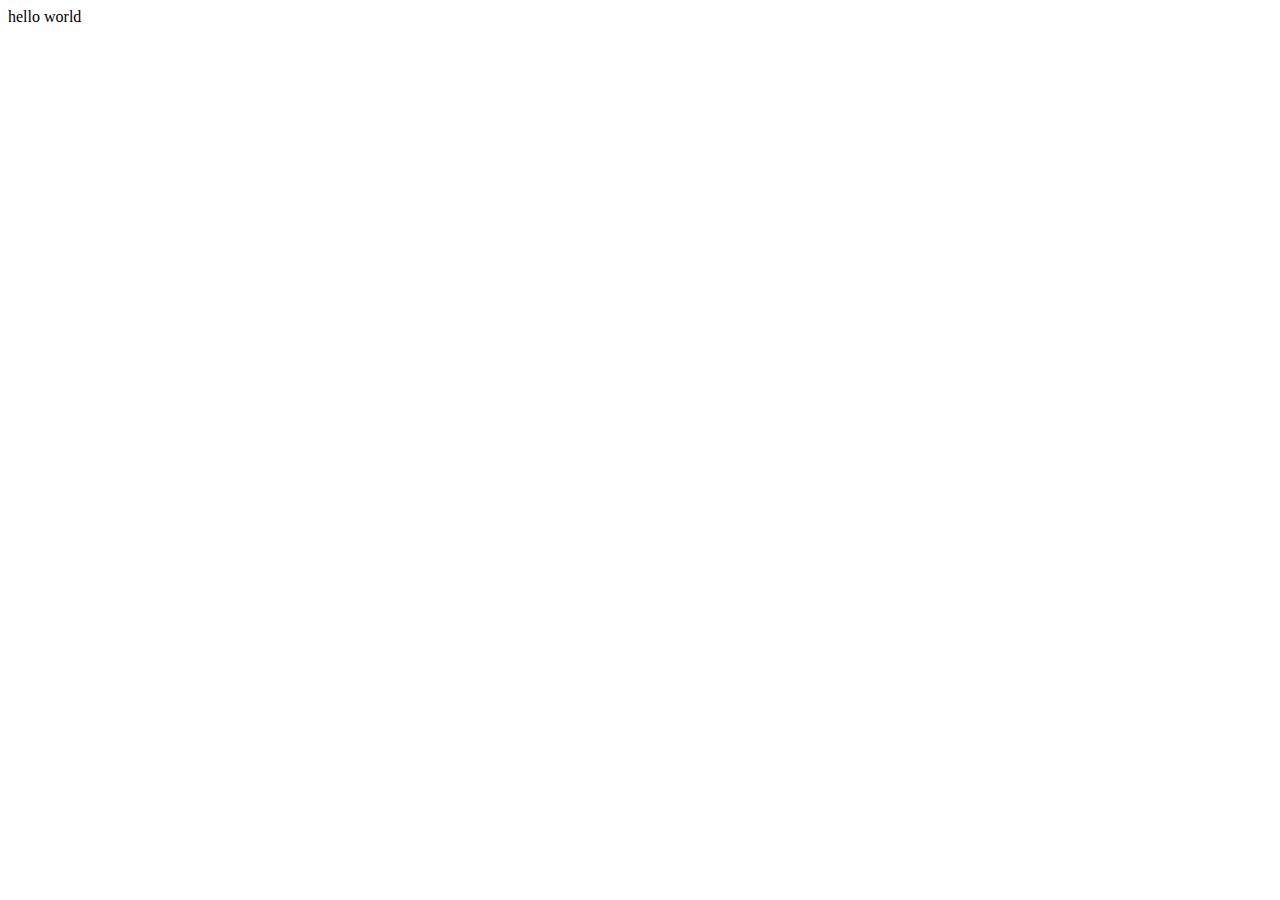
==== index.html @ 2f73104f "first commit" ====
<!DOCTYPE html>
<html lang="en">
  <head>
    <meta charset="UTF-8" />
    <meta http-equiv="X-UA-Compatible" content="IE=edge" />
    <meta name="viewport" content="width=device-width, initial-scale=1.0" />
    <title>Document</title>
  </head>
  <body>
    hello world
  </body>
</html>
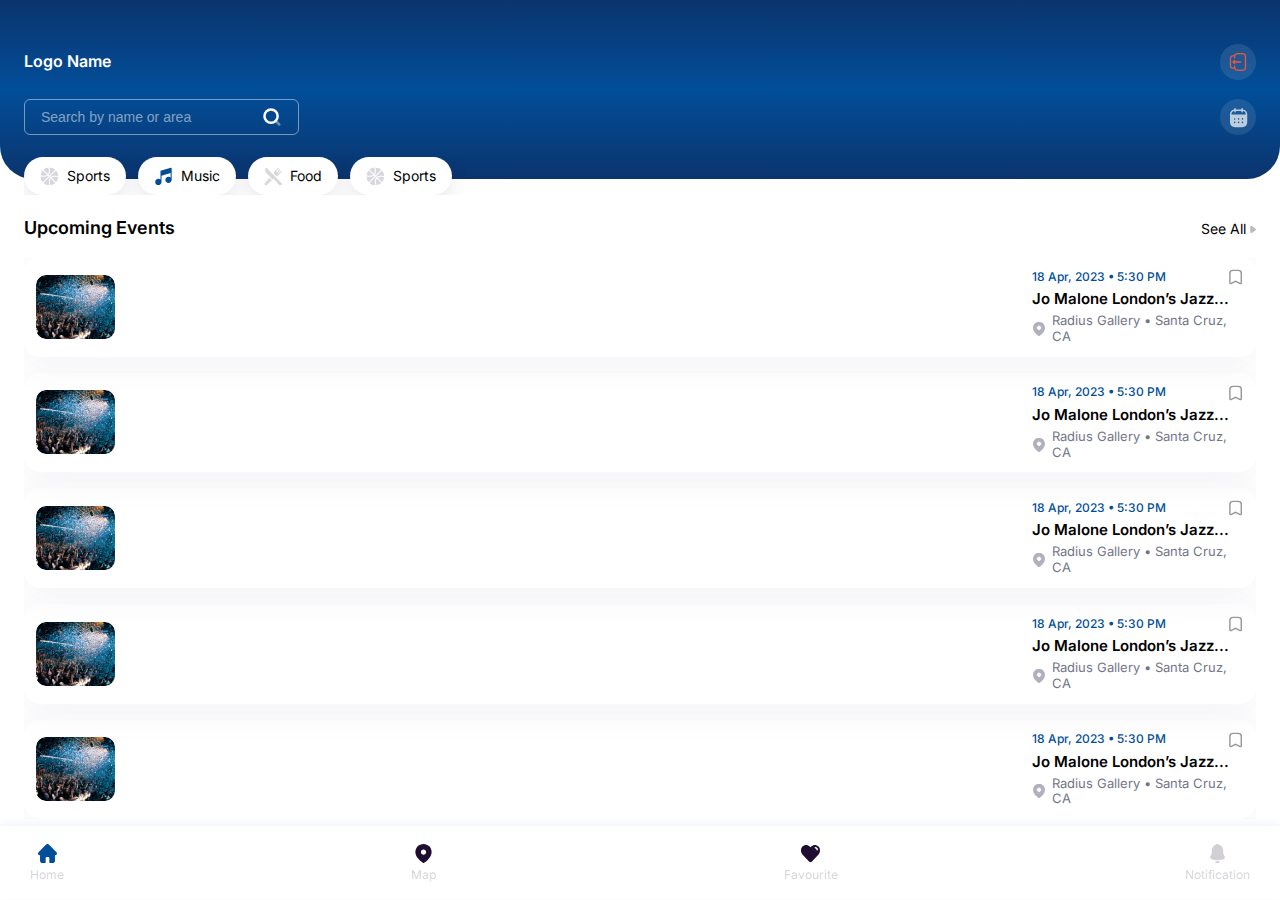
==== commit 76b122d4: "notification screen is completed" ====
--- a/index.html
+++ b/index.html
@@ -4,9 +4,168 @@
     <meta charset="UTF-8" />
     <meta http-equiv="X-UA-Compatible" content="IE=edge" />
     <meta name="viewport" content="width=device-width, initial-scale=1.0" />
+    <link rel="preconnect" href="https://fonts.googleapis.com" />
+    <link rel="preconnect" href="https://fonts.gstatic.com" crossorigin />
+    <link
+      href="https://fonts.googleapis.com/css2?family=Inter:wght@100;200;300;400;500;600;700;800;900&display=swap"
+      rel="stylesheet"
+    />
+    <link rel="stylesheet" href="/stylesheets/import.css" />
     <title>Document</title>
   </head>
   <body>
-    hello world
+    <main>
+      <section class="hero-section">
+        <div class="header">
+          <div class="nav-bar">
+            <h4>Logo Name</h4>
+            <div class="logout-wrapper">
+              <img src="/assets/Logout-icon.svg" alt="logout-icon" />
+            </div>
+          </div>
+          <div class="search-container">
+            <div class="input-wrapper">
+              <input
+                type="search"
+                name="search"
+                id="search"
+                placeholder="Search by name or area"
+              />
+              <img src="/assets/search.svg" alt="search-icon" />
+            </div>
+            <div class="calender-wrapper">
+              <img src="/assets/Calendar.svg" alt="Calendar" />
+            </div>
+          </div>
+        </div>
+        <ul class="tabs-listing">
+          <li>
+            <img src="/assets/sports.svg" alt="sports" />
+            Sports
+          </li>
+          <li>
+            <img src="/assets/music.svg" alt="music" />
+            Music
+          </li>
+          <li>
+            <img src="/assets/food.svg" alt="food" />
+            Food
+          </li>
+          <li>
+            <img src="/assets/sports.svg" alt="sports" />
+            Sports
+          </li>
+        </ul>
+      </section>
+      <section class="event-detail-container">
+        <div class="events">
+          <div class="event-type">
+            <h2>Upcoming Events</h2>
+            <p>
+              See All
+              <img src="/assets/see-all-toggle-icon.svg" alt="see-all-icon" />
+            </p>
+          </div>
+          <div class="events-listing">
+            <div class="event">
+              <img src="/assets/event.png" alt="event" />
+              <div class="event-detail">
+                <div class="schedule">
+                  <p>18 Apr, 2023 • 5:30 PM</p>
+                  <img src="/assets/Favorite-Icon.svg" alt="Favorite-Icon" />
+                </div>
+                <h3>Jo Malone London’s Jazz...</h3>
+                <div class="location">
+                  <img src="/assets/location.svg" alt="location" />
+                  <span>Radius Gallery • Santa Cruz, CA </span>
+                </div>
+              </div>
+            </div>
+            <div class="event">
+              <img src="/assets/event.png" alt="event" />
+              <div class="event-detail">
+                <div class="schedule">
+                  <p>18 Apr, 2023 • 5:30 PM</p>
+                  <img src="/assets/Favorite-Icon.svg" alt="Favorite-Icon" />
+                </div>
+                <h3>Jo Malone London’s Jazz...</h3>
+                <div class="location">
+                  <img src="/assets/location.svg" alt="location" />
+                  <span>Radius Gallery • Santa Cruz, CA </span>
+                </div>
+              </div>
+            </div>
+            <div class="event">
+              <img src="/assets/event.png" alt="event" />
+              <div class="event-detail">
+                <div class="schedule">
+                  <p>18 Apr, 2023 • 5:30 PM</p>
+                  <img src="/assets/Favorite-Icon.svg" alt="Favorite-Icon" />
+                </div>
+                <h3>Jo Malone London’s Jazz...</h3>
+                <div class="location">
+                  <img src="/assets/location.svg" alt="location" />
+                  <span>Radius Gallery • Santa Cruz, CA </span>
+                </div>
+              </div>
+            </div>
+            <div class="event">
+              <img src="/assets/event.png" alt="event" />
+              <div class="event-detail">
+                <div class="schedule">
+                  <p>18 Apr, 2023 • 5:30 PM</p>
+                  <img src="/assets/Favorite-Icon.svg" alt="Favorite-Icon" />
+                </div>
+                <h3>Jo Malone London’s Jazz...</h3>
+                <div class="location">
+                  <img src="/assets/location.svg" alt="location" />
+                  <span>Radius Gallery • Santa Cruz, CA </span>
+                </div>
+              </div>
+            </div>
+            <div class="event">
+              <img src="/assets/event.png" alt="event" />
+              <div class="event-detail">
+                <div class="schedule">
+                  <p>18 Apr, 2023 • 5:30 PM</p>
+                  <img src="/assets/Favorite-Icon.svg" alt="Favorite-Icon" />
+                </div>
+                <h3>Jo Malone London’s Jazz...</h3>
+                <div class="location">
+                  <img src="/assets/location.svg" alt="location" />
+                  <span>Radius Gallery • Santa Cruz, CA </span>
+                </div>
+              </div>
+            </div>
+          </div>
+        </div>
+      </section>
+      <ul class="navigation-listing">
+        <li class="active">
+          <a href="/home.html">
+            <img src="/assets/home.svg" alt="home" />
+            Home
+          </a>
+        </li>
+        <li>
+          <a href="">
+            <img src="/assets/Map.svg" alt="map" />
+            Map
+          </a>
+        </li>
+        <li>
+          <a href="/favourite.html">
+            <img src="/assets/love.svg" alt="love" />
+            Favourite
+          </a>
+        </li>
+        <li>
+          <a href="/notification.html">
+            <img src="/assets/notification.svg" alt="notification" />
+            Notification
+          </a>
+        </li>
+      </ul>
+    </main>
   </body>
 </html>
--- a/stylesheets/import.css
+++ b/stylesheets/import.css
@@ -0,0 +1,689 @@
+.event-slider-wrapper {
+  padding: 0 0 1.5rem 1.5rem;
+}
+.event-slider-wrapper .event-type {
+  padding-right: 1.5rem;
+}
+.event-slider-wrapper .event-slider {
+  display: flex;
+  gap: 1.4375rem;
+  width: calc(100vw - 24px);
+  overflow-x: hidden;
+}
+.event-slider-wrapper .event-slider .event-slide {
+  width: 14.8125rem;
+  padding: 0.625rem;
+  box-shadow: 0 8px 30px 0 rgba(80, 85, 136, 0.0588235294);
+  border-radius: 1.125rem;
+}
+.event-slider-wrapper .event-slider .event-slide > img {
+  width: 13.5625rem;
+  height: 131px;
+  border-radius: 0.625rem;
+}
+.event-slider-wrapper .event-slider .event-slide .schedule {
+  display: flex;
+  justify-content: space-between;
+  align-items: center;
+  margin: 0.3125rem 0;
+}
+.event-slider-wrapper .event-slider .event-slide .schedule p {
+  font-size: 0.75rem;
+  font-weight: 500;
+  line-height: 0.9075rem;
+  color: #024e99;
+}
+.event-slider-wrapper .event-slider .event-slide .schedule img {
+  width: 1rem;
+  height: 1rem;
+}
+.event-slider-wrapper .event-slider .event-slide h3 {
+  font-size: 1.125rem;
+  font-weight: 600;
+  line-height: 1.3613rem;
+  color: #000000;
+  margin-bottom: 0.5rem;
+  width: 12.9375rem;
+  white-space: nowrap;
+  overflow: hidden;
+  text-overflow: ellipsis;
+}
+.event-slider-wrapper .event-slider .event-slide .location {
+  display: flex;
+  gap: 0.3125rem;
+  align-items: center;
+}
+.event-slider-wrapper .event-slider .event-slide .location img {
+  width: 1rem;
+  height: 1rem;
+}
+.event-slider-wrapper .event-slider .event-slide .location span {
+  font-size: 0.8125rem;
+  font-weight: 400;
+  line-height: 0.9831rem;
+  color: #747688;
+}
+
+* {
+  margin: 0;
+  padding: 0;
+  box-sizing: border-box;
+}
+
+body {
+  font-family: "Inter";
+}
+
+main {
+  height: 100vh;
+  overflow-y: hidden;
+}
+
+.hero-section {
+  background-image: linear-gradient(to bottom, rgb(11, 52, 109), rgb(2, 78, 153), rgb(11, 52, 109));
+  padding: 2.75rem 1.5rem;
+  border-radius: 0 0 2.0625rem 2.0625rem;
+  position: relative;
+  margin-bottom: 2rem;
+}
+.hero-section .header {
+  display: flex;
+  flex-direction: column;
+  gap: 1.1875rem;
+}
+.hero-section .header .nav-bar {
+  display: flex;
+  justify-content: space-between;
+  align-items: center;
+}
+.hero-section .header .nav-bar h4 {
+  font-size: 1rem;
+  font-weight: 600;
+  line-height: 1.21rem;
+  color: #ffffff;
+}
+.hero-section .header .nav-bar .logout-wrapper {
+  display: flex;
+  justify-content: center;
+  align-items: center;
+  width: 2.25rem;
+  height: 2.25rem;
+  border-radius: 50%;
+  background-color: rgba(255, 255, 255, 0.1019607843);
+}
+.hero-section .header .nav-bar .logout-wrapper img {
+  width: 1.25rem;
+  height: 1.25rem;
+}
+.hero-section .header .search-container {
+  display: flex;
+  align-items: center;
+  justify-content: space-between;
+}
+.hero-section .header .search-container .input-wrapper {
+  display: flex;
+  align-items: center;
+  gap: 0.5rem;
+  padding: 0.5rem 1rem;
+  border: 1px solid rgba(255, 255, 255, 0.4588235294);
+  border-radius: 0.375rem;
+  width: 17.1875rem;
+  height: 2.25rem;
+}
+.hero-section .header .search-container .input-wrapper input {
+  font-size: 0.875rem;
+  font-weight: 500;
+  line-height: 1.0588rem;
+  background-color: transparent;
+  border: none;
+  color: #ffffff;
+  width: inherit;
+  height: 1.0625rem;
+  outline: none;
+}
+.hero-section .header .search-container .input-wrapper input::-moz-placeholder {
+  color: rgba(255, 255, 255, 0.5);
+}
+.hero-section .header .search-container .input-wrapper input::placeholder {
+  color: rgba(255, 255, 255, 0.5);
+}
+.hero-section .header .search-container .input-wrapper input::-webkit-search-cancel-button {
+  -webkit-appearance: none;
+}
+.hero-section .header .search-container .calender-wrapper {
+  display: flex;
+  justify-content: center;
+  align-items: center;
+  width: 2.25rem;
+  height: 2.25rem;
+  border-radius: 50%;
+  background-color: rgba(255, 255, 255, 0.1019607843);
+}
+.hero-section .header .search-container .calender-wrapper img {
+  width: 1.4375rem;
+  height: 1.4375rem;
+}
+.hero-section .tabs-listing {
+  display: flex;
+  gap: 0.75rem;
+  width: calc(100vw - 1.5rem);
+  overflow-x: hidden;
+  position: absolute;
+  bottom: -16px;
+}
+.hero-section .tabs-listing li {
+  font-size: 0.875rem;
+  font-weight: 400;
+  line-height: 1.0588rem;
+  list-style: none;
+  border-radius: 1.25rem;
+  background-color: #ffffff;
+  height: 2.375rem;
+  box-shadow: 0 6px 20px 0 rgba(46, 46, 79, 0.1215686275);
+  display: flex;
+  justify-content: center;
+  align-items: center;
+  gap: 0.5rem;
+  padding: 0.625rem 1rem;
+}
+
+.event-detail-container {
+  height: calc(100vh - 17.8125rem);
+  overflow-y: scroll;
+}
+
+.events {
+  padding: 0 1.5rem;
+}
+
+.event-type {
+  display: flex;
+  justify-content: space-between;
+  align-items: center;
+  margin-bottom: 0.75rem;
+}
+.event-type h2 {
+  font-size: 1.125rem;
+  font-weight: 600;
+  line-height: 2.125rem;
+}
+.event-type p {
+  font-size: 0.875rem;
+  font-weight: 400;
+  line-height: 1.4375rem;
+}
+.event-type p img {
+  width: 0.375rem;
+  height: 0.5625rem;
+}
+
+.events-listing {
+  display: flex;
+  flex-direction: column;
+  gap: 1rem;
+  overflow-y: scroll;
+}
+.events-listing .event {
+  display: flex;
+  justify-content: space-between;
+  align-items: center;
+  padding: 0.75rem;
+  box-shadow: 0 10px 35px 0 rgba(87, 92, 138, 0.0588235294);
+  border-radius: 1rem;
+}
+.events-listing .event > img {
+  width: 79px;
+  height: 64px;
+  border-radius: 0.625rem;
+}
+.events-listing .event .event-detail {
+  width: 13.25rem;
+}
+.events-listing .event .event-detail .schedule {
+  display: flex;
+  justify-content: space-between;
+  align-items: center;
+  margin-bottom: 0.3125rem;
+}
+.events-listing .event .event-detail .schedule p {
+  font-size: 12px;
+  font-weight: 500;
+  line-height: 0.9075rem;
+  color: #024e99;
+}
+.events-listing .event .event-detail .schedule img {
+  width: 1rem;
+  height: 1rem;
+}
+.events-listing .event .event-detail h3 {
+  font-size: 15px;
+  font-weight: 600;
+  line-height: 1.1344rem;
+  color: #000000;
+  margin-bottom: 0.3125rem;
+  width: 13.25rem;
+  white-space: nowrap;
+  overflow: hidden;
+  text-overflow: ellipsis;
+}
+.events-listing .event .event-detail .location {
+  display: flex;
+  gap: 0.375rem;
+  align-items: center;
+}
+.events-listing .event .event-detail .location img {
+  width: 0.875rem;
+  height: 0.875rem;
+}
+.events-listing .event .event-detail .location span {
+  font-size: 0.8125rem;
+  font-weight: 400;
+  line-height: 0.9831rem;
+  color: #747688;
+}
+
+.navigation-listing {
+  display: flex;
+  justify-content: space-between;
+  padding: 1rem 1.875rem;
+  box-shadow: 0 -3px 8px 0 rgba(157, 178, 214, 0.1294117647);
+}
+.navigation-listing li {
+  list-style: none;
+}
+.navigation-listing li a {
+  display: flex;
+  flex-direction: column;
+  align-items: center;
+  font-size: 0.75rem;
+  font-weight: 400;
+  line-height: 0.9075rem;
+  color: rgba(32, 14, 50, 0.2);
+  text-decoration: none;
+}
+.navigation-listing li a img {
+  width: 1.4375rem;
+  height: 1.4375rem;
+  margin-bottom: 3px;
+}
+.navigation-listing .active {
+  color: #024e99;
+}
+
+.section-detail {
+  padding: 3.0625rem 1.5rem 0;
+}
+.section-detail h1 {
+  font-size: 1.5rem;
+  font-weight: 600;
+  line-height: 1.8156rem;
+  color: #000000;
+}
+.section-detail .tab-buttons {
+  display: flex;
+  background-color: rgba(0, 0, 0, 0.0274509804);
+  border-radius: 6.25rem;
+  width: -moz-fit-content;
+  width: fit-content;
+  padding: 0.3125rem;
+  margin: 22px auto 12px;
+}
+.section-detail .tab-buttons li {
+  list-style: none;
+}
+.section-detail .tab-buttons li a {
+  text-decoration: none;
+  width: 9.0625rem;
+  height: 2.1875rem;
+  display: flex;
+  justify-content: center;
+  align-items: center;
+  font-size: 0.9375rem;
+  font-weight: 500;
+  line-height: 1.5625rem;
+  color: #9b9b9b;
+  border-radius: 6.25rem;
+}
+.section-detail .tab-buttons li .active-tab {
+  color: #024e99;
+  background-color: white;
+  box-shadow: 0 5px 20px 0 rgba(0, 0, 0, 0.1019607843);
+}
+.section-detail .events-listing {
+  height: calc(100vh - 230px);
+}
+
+.splash-container {
+  width: 100vw;
+  height: 100vh;
+  display: flex;
+  justify-content: center;
+  align-items: center;
+  background-image: linear-gradient(to bottom, rgb(11, 52, 109), rgb(2, 78, 153), rgb(11, 52, 109));
+}
+
+.detail-wrapper {
+  position: relative;
+  margin-bottom: 1.5rem;
+}
+.detail-wrapper .detail-heading {
+  position: absolute;
+  top: 0;
+  left: 0;
+  z-index: 10;
+  display: flex;
+  align-items: center;
+  gap: 0.8125rem;
+  padding: 3rem 0 1.25rem 1.5rem;
+  width: 100%;
+  background-image: linear-gradient(to bottom, rgb(0, 0, 0), rgba(0, 0, 0, 0.7), rgba(0, 0, 0, 0.2));
+}
+.detail-wrapper .detail-heading img {
+  width: 1.375rem;
+  height: 1.375rem;
+}
+.detail-wrapper .detail-heading h1 {
+  font-size: 1.5rem;
+  font-weight: 700;
+  line-height: 1.8rem;
+  color: #ffffff;
+}
+.detail-wrapper > img {
+  width: 100vw;
+  height: 15.25rem;
+  border-radius: 0 0 1.5rem 1.5rem;
+}
+
+.category-detail {
+  display: flex;
+  justify-content: space-between;
+  padding: 0 1.5rem;
+  margin-bottom: 1.625rem;
+}
+.category-detail .category h2 {
+  font-size: 1.25rem;
+  font-weight: 700;
+  line-height: 1.5125rem;
+  color: #000000;
+}
+.category-detail .category p {
+  font-size: 0.75rem;
+  font-weight: 400;
+  line-height: 2.125rem;
+  color: #000000;
+}
+.category-detail .category p span {
+  font-weight: 600;
+  color: #024e99;
+}
+.category-detail .button-wrapper {
+  display: flex;
+  gap: 0.75rem;
+}
+.category-detail .button-wrapper button {
+  width: 2.25rem;
+  height: 2.25rem;
+  background-color: rgba(2, 78, 153, 0.2);
+  border: none;
+  border-radius: 0.625rem;
+}
+
+.event-information-listing {
+  padding: 0 1.5rem;
+  margin-bottom: 1.875rem;
+  display: flex;
+  flex-direction: column;
+  gap: 1.5rem;
+}
+.event-information-listing .event-information {
+  display: flex;
+  align-items: center;
+  gap: 0.875rem;
+}
+.event-information-listing .event-information .image-wrapper {
+  display: flex;
+  justify-content: center;
+  align-items: center;
+  width: 3rem;
+  height: 2.875rem;
+  border-radius: 0.75rem;
+  background-color: rgba(2, 78, 153, 0.1019607843);
+}
+.event-information-listing .event-information .information-detail h4 {
+  font-size: 1rem;
+  font-weight: 400;
+  line-height: 1.21rem;
+  color: #000000;
+  margin-bottom: 0.5rem;
+}
+.event-information-listing .event-information .information-detail p {
+  font-size: 0.75rem;
+  font-weight: 400;
+  line-height: 0.9075rem;
+  color: #747688;
+}
+
+.event-dates-container {
+  padding-left: 1.5rem;
+  margin-bottom: 1.5rem;
+}
+.event-dates-container h3 {
+  font-size: 1.125rem;
+  font-weight: 600;
+  line-height: 0.875rem;
+  color: #000000;
+  margin-bottom: 1rem;
+}
+.event-dates-container .tab-buttons {
+  display: flex;
+  gap: 0.75rem;
+  width: 100%;
+  overflow-x: hidden;
+}
+.event-dates-container .tab-buttons li {
+  list-style: none;
+}
+.event-dates-container .tab-buttons li a {
+  display: flex;
+  flex-direction: column;
+  align-items: center;
+  justify-content: center;
+  text-decoration: none;
+  width: 8.625rem;
+  height: 2.125rem;
+  border: 1px solid rgba(0, 0, 0, 0.3490196078);
+  border-radius: 4px;
+}
+.event-dates-container .tab-buttons li a p {
+  font-size: 0.75rem;
+  font-weight: 600;
+  line-height: 1rem;
+  color: #000000;
+}
+.event-dates-container .tab-buttons li a span {
+  font-size: 0.75rem;
+  font-family: 400;
+  line-height: 0.75rem;
+  color: #000000;
+}
+.event-dates-container .tab-buttons li .active-tab {
+  background-color: #024e99;
+  border: none;
+}
+.event-dates-container .tab-buttons li .active-tab p {
+  color: #ffffff;
+}
+.event-dates-container .tab-buttons li .active-tab span {
+  color: #ffffff;
+}
+.event-dates-container .schedule-less {
+  height: 2.75rem;
+  display: none;
+}
+.event-dates-container .schedule-less p {
+  font-size: 0.9375rem;
+  font-weight: 400;
+  line-height: 1.5625rem;
+  color: #000000;
+}
+
+.event-description {
+  padding: 0 1.5rem;
+  margin-bottom: 1.5rem;
+}
+.event-description h3 {
+  font-size: 1.125rem;
+  font-weight: 600;
+  line-height: 2.125rem;
+  color: #000000;
+}
+.event-description p {
+  font-size: 1rem;
+  font-weight: 400;
+  line-height: 1.75rem;
+  margin-bottom: #747688;
+}
+
+.event-map {
+  display: flex;
+  justify-content: center;
+  align-items: center;
+  text-decoration: none;
+  width: 19.25rem;
+  height: 3.125rem;
+  font-size: 0.875rem;
+  font-weight: 500;
+  line-height: 1.0588rem;
+  color: #ffffff;
+  background-color: #024e99;
+  border: none;
+  border-radius: 0.75rem;
+  margin: 0 auto;
+}
+
+.empty-favourite-wrapper h1 {
+  font-size: 1.5rem;
+  font-weight: 600;
+  list-style: 1.8156rem;
+  padding: 3.0625rem 0 0 1.5rem;
+}
+.empty-favourite-wrapper .empty-favourite {
+  display: flex;
+  flex-direction: column;
+  align-items: center;
+  height: calc(100vh - 9.375rem);
+  padding-top: 7.875rem;
+}
+.empty-favourite-wrapper .empty-favourite img {
+  width: 12.625rem;
+  height: 12.625rem;
+  border-radius: 50%;
+  margin-bottom: 2.1875rem;
+}
+.empty-favourite-wrapper .empty-favourite h3 {
+  font-size: 1.125rem;
+  font-weight: 600;
+  line-height: 1.3613rem;
+  color: #000000;
+  margin-bottom: 1rem;
+}
+.empty-favourite-wrapper .empty-favourite p {
+  font-size: 1rem;
+  font-weight: 400;
+  line-height: 1.5625rem;
+  color: #000000;
+}
+
+.notification-header {
+  display: flex;
+  align-items: center;
+  gap: 0.6875rem;
+  padding: 3.0625rem 0 1.125rem 1.5rem;
+}
+.notification-header a {
+  text-decoration: none;
+}
+.notification-header a img {
+  width: 1.375rem;
+  height: 22px;
+}
+.notification-header h1 {
+  font-size: 1.5rem;
+  font-weight: 600;
+  line-height: 1.8156rem;
+  color: #000000;
+}
+
+.notification-listing {
+  height: calc(100vh - 10.5rem);
+  overflow-y: scroll;
+}
+.notification-listing .notification {
+  list-style: none;
+}
+.notification-listing .notification a {
+  text-decoration: none;
+  display: flex;
+  gap: 0.875rem;
+  position: relative;
+  padding: 0.8125rem 1.5rem 0.625rem;
+  min-height: 4.375rem;
+  border-bottom: 1px solid rgba(0, 0, 0, 0.0784313725);
+}
+.notification-listing .notification a:hover {
+  background-color: rgba(2, 78, 153, 0.1019607843);
+  box-shadow: 0 10px 35px 0 rgba(87, 92, 138, 0.0588235294);
+}
+.notification-listing .notification a img {
+  width: 2.8125rem;
+  height: 2.8125rem;
+  border-radius: 50%;
+}
+.notification-listing .notification a p {
+  font-size: 0.75rem;
+  font-weight: 500;
+  line-height: 1.4375rem;
+  color: #000000;
+}
+.notification-listing .notification a span {
+  position: absolute;
+  font-size: 0.625rem;
+  font-weight: 500;
+  line-height: 1.25rem;
+  color: rgba(0, 0, 0, 0.5019607843);
+  bottom: 0.625rem;
+  right: 1.5rem;
+}
+
+.empty-notification-container {
+  height: calc(100vh - 10.5rem);
+  overflow-y: scroll;
+  display: flex;
+  flex-direction: column;
+  align-items: center;
+  justify-content: center;
+  padding: 0 2.9375rem;
+}
+.empty-notification-container .image-wrapper {
+  width: 8.5rem;
+  height: 10.5rem;
+  margin-bottom: 1.875rem;
+}
+.empty-notification-container .image-wrapper img {
+  width: 100%;
+  height: 100%;
+}
+.empty-notification-container h3 {
+  font-size: 1.125rem;
+  font-weight: 600;
+  line-height: 2.125rem;
+  color: #000000;
+  margin-bottom: 0.25rem;
+}
+.empty-notification-container p {
+  font-size: 1rem;
+  font-weight: 400;
+  line-height: 1.75rem;
+  color: #000000;
+  text-align: center;
+}/*# sourceMappingURL=import.css.map */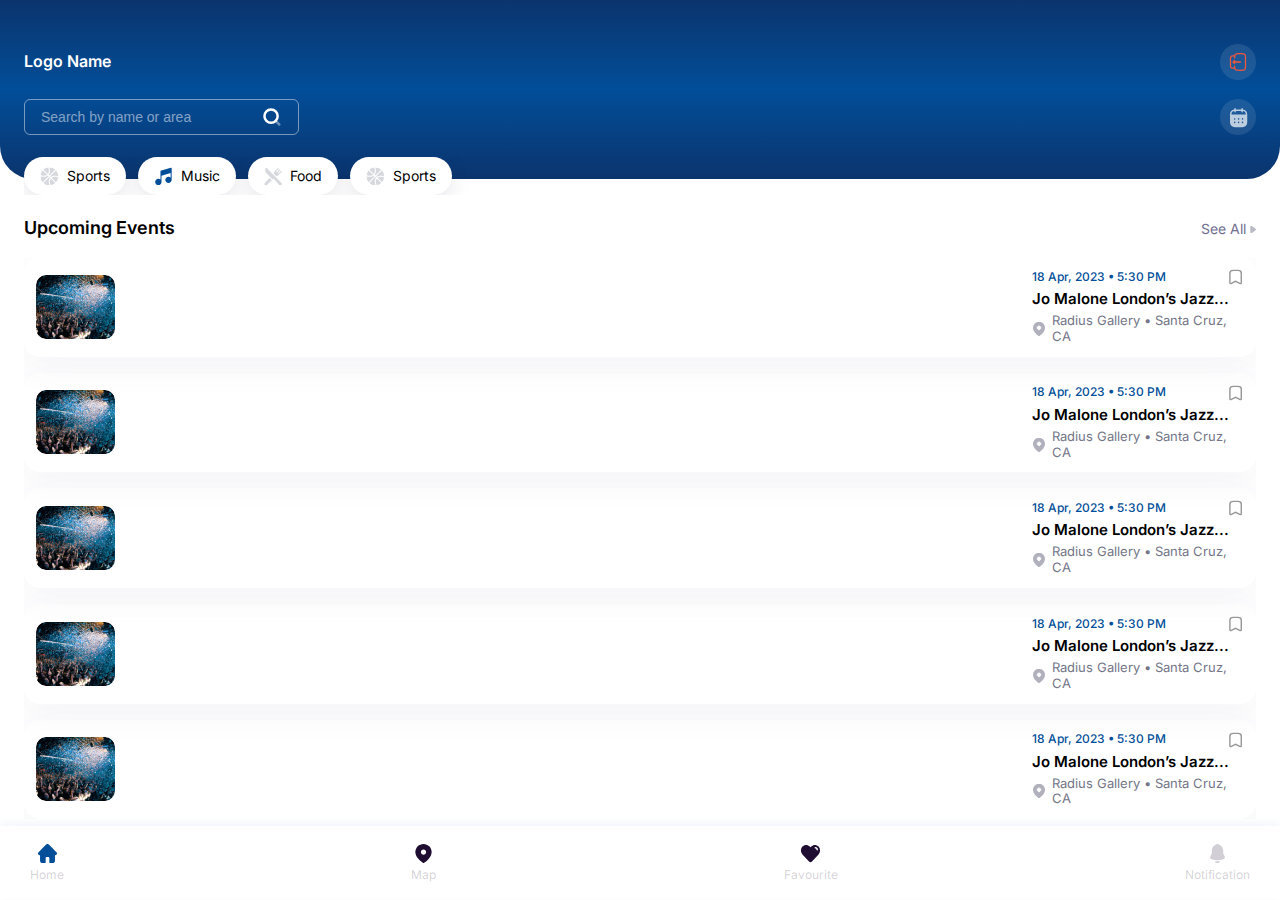
==== commit 3016411e: "event-list-page is completed" ====
--- a/index.html
+++ b/index.html
@@ -61,83 +61,93 @@
         <div class="events">
           <div class="event-type">
             <h2>Upcoming Events</h2>
-            <p>
+            <a href="/event-list.html">
               See All
               <img src="/assets/see-all-toggle-icon.svg" alt="see-all-icon" />
-            </p>
+            </a>
           </div>
-          <div class="events-listing">
-            <div class="event">
-              <img src="/assets/event.png" alt="event" />
-              <div class="event-detail">
-                <div class="schedule">
-                  <p>18 Apr, 2023 • 5:30 PM</p>
-                  <img src="/assets/Favorite-Icon.svg" alt="Favorite-Icon" />
+          <ul class="events-listing">
+            <li class="event">
+              <a href="/event-detail.html">
+                <img src="/assets/event.png" alt="event" />
+                <div class="event-detail">
+                  <div class="schedule">
+                    <p>18 Apr, 2023 • 5:30 PM</p>
+                    <img src="/assets/Favorite-Icon.svg" alt="Favorite-Icon" />
+                  </div>
+                  <h3>Jo Malone London’s Jazz...</h3>
+                  <div class="location">
+                    <img src="/assets/location.svg" alt="location" />
+                    <span>Radius Gallery • Santa Cruz, CA </span>
+                  </div>
                 </div>
-                <h3>Jo Malone London’s Jazz...</h3>
-                <div class="location">
-                  <img src="/assets/location.svg" alt="location" />
-                  <span>Radius Gallery • Santa Cruz, CA </span>
+              </a>
+            </li>
+            <li class="event">
+              <a href="/event-detail.html">
+                <img src="/assets/event.png" alt="event" />
+                <div class="event-detail">
+                  <div class="schedule">
+                    <p>18 Apr, 2023 • 5:30 PM</p>
+                    <img src="/assets/Favorite-Icon.svg" alt="Favorite-Icon" />
+                  </div>
+                  <h3>Jo Malone London’s Jazz...</h3>
+                  <div class="location">
+                    <img src="/assets/location.svg" alt="location" />
+                    <span>Radius Gallery • Santa Cruz, CA </span>
+                  </div>
                 </div>
-              </div>
-            </div>
-            <div class="event">
-              <img src="/assets/event.png" alt="event" />
-              <div class="event-detail">
-                <div class="schedule">
-                  <p>18 Apr, 2023 • 5:30 PM</p>
-                  <img src="/assets/Favorite-Icon.svg" alt="Favorite-Icon" />
+              </a>
+            </li>
+            <li class="event">
+              <a href="/event-detail.html">
+                <img src="/assets/event.png" alt="event" />
+                <div class="event-detail">
+                  <div class="schedule">
+                    <p>18 Apr, 2023 • 5:30 PM</p>
+                    <img src="/assets/Favorite-Icon.svg" alt="Favorite-Icon" />
+                  </div>
+                  <h3>Jo Malone London’s Jazz...</h3>
+                  <div class="location">
+                    <img src="/assets/location.svg" alt="location" />
+                    <span>Radius Gallery • Santa Cruz, CA </span>
+                  </div>
                 </div>
-                <h3>Jo Malone London’s Jazz...</h3>
-                <div class="location">
-                  <img src="/assets/location.svg" alt="location" />
-                  <span>Radius Gallery • Santa Cruz, CA </span>
+              </a>
+            </li>
+            <li class="event">
+              <a href="/event-detail.html">
+                <img src="/assets/event.png" alt="event" />
+                <div class="event-detail">
+                  <div class="schedule">
+                    <p>18 Apr, 2023 • 5:30 PM</p>
+                    <img src="/assets/Favorite-Icon.svg" alt="Favorite-Icon" />
+                  </div>
+                  <h3>Jo Malone London’s Jazz...</h3>
+                  <div class="location">
+                    <img src="/assets/location.svg" alt="location" />
+                    <span>Radius Gallery • Santa Cruz, CA </span>
+                  </div>
                 </div>
-              </div>
-            </div>
-            <div class="event">
-              <img src="/assets/event.png" alt="event" />
-              <div class="event-detail">
-                <div class="schedule">
-                  <p>18 Apr, 2023 • 5:30 PM</p>
-                  <img src="/assets/Favorite-Icon.svg" alt="Favorite-Icon" />
+              </a>
+            </li>
+            <li class="event">
+              <a href="/event-detail.html">
+                <img src="/assets/event.png" alt="event" />
+                <div class="event-detail">
+                  <div class="schedule">
+                    <p>18 Apr, 2023 • 5:30 PM</p>
+                    <img src="/assets/Favorite-Icon.svg" alt="Favorite-Icon" />
+                  </div>
+                  <h3>Jo Malone London’s Jazz...</h3>
+                  <div class="location">
+                    <img src="/assets/location.svg" alt="location" />
+                    <span>Radius Gallery • Santa Cruz, CA </span>
+                  </div>
                 </div>
-                <h3>Jo Malone London’s Jazz...</h3>
-                <div class="location">
-                  <img src="/assets/location.svg" alt="location" />
-                  <span>Radius Gallery • Santa Cruz, CA </span>
-                </div>
-              </div>
-            </div>
-            <div class="event">
-              <img src="/assets/event.png" alt="event" />
-              <div class="event-detail">
-                <div class="schedule">
-                  <p>18 Apr, 2023 • 5:30 PM</p>
-                  <img src="/assets/Favorite-Icon.svg" alt="Favorite-Icon" />
-                </div>
-                <h3>Jo Malone London’s Jazz...</h3>
-                <div class="location">
-                  <img src="/assets/location.svg" alt="location" />
-                  <span>Radius Gallery • Santa Cruz, CA </span>
-                </div>
-              </div>
-            </div>
-            <div class="event">
-              <img src="/assets/event.png" alt="event" />
-              <div class="event-detail">
-                <div class="schedule">
-                  <p>18 Apr, 2023 • 5:30 PM</p>
-                  <img src="/assets/Favorite-Icon.svg" alt="Favorite-Icon" />
-                </div>
-                <h3>Jo Malone London’s Jazz...</h3>
-                <div class="location">
-                  <img src="/assets/location.svg" alt="location" />
-                  <span>Radius Gallery • Santa Cruz, CA </span>
-                </div>
-              </div>
-            </div>
-          </div>
+              </a>
+            </li>
+          </ul>
         </div>
       </section>
       <ul class="navigation-listing">
@@ -148,7 +158,7 @@
           </a>
         </li>
         <li>
-          <a href="">
+          <a href="/map.html">
             <img src="/assets/Map.svg" alt="map" />
             Map
           </a>
--- a/stylesheets/import.css
+++ b/stylesheets/import.css
@@ -16,28 +16,32 @@
   box-shadow: 0 8px 30px 0 rgba(80, 85, 136, 0.0588235294);
   border-radius: 1.125rem;
 }
-.event-slider-wrapper .event-slider .event-slide > img {
+.event-slider-wrapper .event-slider .event-slide a {
+  text-decoration: none;
+  display: block;
+}
+.event-slider-wrapper .event-slider .event-slide a > img {
   width: 13.5625rem;
   height: 131px;
   border-radius: 0.625rem;
 }
-.event-slider-wrapper .event-slider .event-slide .schedule {
+.event-slider-wrapper .event-slider .event-slide a .schedule {
   display: flex;
   justify-content: space-between;
   align-items: center;
   margin: 0.3125rem 0;
 }
-.event-slider-wrapper .event-slider .event-slide .schedule p {
+.event-slider-wrapper .event-slider .event-slide a .schedule p {
   font-size: 0.75rem;
   font-weight: 500;
   line-height: 0.9075rem;
   color: #024e99;
 }
-.event-slider-wrapper .event-slider .event-slide .schedule img {
+.event-slider-wrapper .event-slider .event-slide a .schedule img {
   width: 1rem;
   height: 1rem;
 }
-.event-slider-wrapper .event-slider .event-slide h3 {
+.event-slider-wrapper .event-slider .event-slide a h3 {
   font-size: 1.125rem;
   font-weight: 600;
   line-height: 1.3613rem;
@@ -48,16 +52,16 @@
   overflow: hidden;
   text-overflow: ellipsis;
 }
-.event-slider-wrapper .event-slider .event-slide .location {
+.event-slider-wrapper .event-slider .event-slide a .location {
   display: flex;
   gap: 0.3125rem;
   align-items: center;
 }
-.event-slider-wrapper .event-slider .event-slide .location img {
+.event-slider-wrapper .event-slider .event-slide a .location img {
   width: 1rem;
   height: 1rem;
 }
-.event-slider-wrapper .event-slider .event-slide .location span {
+.event-slider-wrapper .event-slider .event-slide a .location span {
   font-size: 0.8125rem;
   font-weight: 400;
   line-height: 0.9831rem;
@@ -164,14 +168,17 @@
   height: 1.4375rem;
 }
 .hero-section .tabs-listing {
+  position: absolute;
+  bottom: -16px;
+}
+
+.tabs-listing {
   display: flex;
   gap: 0.75rem;
   width: calc(100vw - 1.5rem);
   overflow-x: hidden;
-  position: absolute;
-  bottom: -16px;
-}
-.hero-section .tabs-listing li {
+}
+.tabs-listing li {
   font-size: 0.875rem;
   font-weight: 400;
   line-height: 1.0588rem;
@@ -207,12 +214,14 @@
   font-weight: 600;
   line-height: 2.125rem;
 }
-.event-type p {
+.event-type a {
+  text-decoration: none;
   font-size: 0.875rem;
   font-weight: 400;
   line-height: 1.4375rem;
-}
-.event-type p img {
+  color: #716e90;
+}
+.event-type a img {
   width: 0.375rem;
   height: 0.5625rem;
 }
@@ -224,38 +233,42 @@
   overflow-y: scroll;
 }
 .events-listing .event {
+  list-style: none;
+}
+.events-listing .event a {
   display: flex;
   justify-content: space-between;
   align-items: center;
   padding: 0.75rem;
   box-shadow: 0 10px 35px 0 rgba(87, 92, 138, 0.0588235294);
   border-radius: 1rem;
-}
-.events-listing .event > img {
+  text-decoration: none;
+}
+.events-listing .event a > img {
   width: 79px;
   height: 64px;
   border-radius: 0.625rem;
 }
-.events-listing .event .event-detail {
+.events-listing .event a .event-detail {
   width: 13.25rem;
 }
-.events-listing .event .event-detail .schedule {
+.events-listing .event a .event-detail .schedule {
   display: flex;
   justify-content: space-between;
   align-items: center;
   margin-bottom: 0.3125rem;
 }
-.events-listing .event .event-detail .schedule p {
+.events-listing .event a .event-detail .schedule p {
   font-size: 12px;
   font-weight: 500;
   line-height: 0.9075rem;
   color: #024e99;
 }
-.events-listing .event .event-detail .schedule img {
+.events-listing .event a .event-detail .schedule img {
   width: 1rem;
   height: 1rem;
 }
-.events-listing .event .event-detail h3 {
+.events-listing .event a .event-detail h3 {
   font-size: 15px;
   font-weight: 600;
   line-height: 1.1344rem;
@@ -266,16 +279,16 @@
   overflow: hidden;
   text-overflow: ellipsis;
 }
-.events-listing .event .event-detail .location {
+.events-listing .event a .event-detail .location {
   display: flex;
   gap: 0.375rem;
   align-items: center;
 }
-.events-listing .event .event-detail .location img {
+.events-listing .event a .event-detail .location img {
   width: 0.875rem;
   height: 0.875rem;
 }
-.events-listing .event .event-detail .location span {
+.events-listing .event a .event-detail .location span {
   font-size: 0.8125rem;
   font-weight: 400;
   line-height: 0.9831rem;
@@ -308,6 +321,26 @@
 }
 .navigation-listing .active {
   color: #024e99;
+}
+
+.nav-item {
+  display: flex;
+  align-items: center;
+  gap: 0.6875rem;
+  padding: 3.0625rem 0 1.125rem 1.5rem;
+}
+.nav-item a {
+  text-decoration: none;
+}
+.nav-item a img {
+  width: 1.375rem;
+  height: 22px;
+}
+.nav-item h1 {
+  font-size: 1.5rem;
+  font-weight: 600;
+  line-height: 1.8156rem;
+  color: #000000;
 }
 
 .section-detail {
@@ -594,26 +627,6 @@
   color: #000000;
 }
 
-.notification-header {
-  display: flex;
-  align-items: center;
-  gap: 0.6875rem;
-  padding: 3.0625rem 0 1.125rem 1.5rem;
-}
-.notification-header a {
-  text-decoration: none;
-}
-.notification-header a img {
-  width: 1.375rem;
-  height: 22px;
-}
-.notification-header h1 {
-  font-size: 1.5rem;
-  font-weight: 600;
-  line-height: 1.8156rem;
-  color: #000000;
-}
-
 .notification-listing {
   height: calc(100vh - 10.5rem);
   overflow-y: scroll;
@@ -686,4 +699,50 @@
   line-height: 1.75rem;
   color: #000000;
   text-align: center;
+}
+
+.event-list-container {
+  height: 100vh;
+  overflow-y: scroll;
+}
+.event-list-container .search-container {
+  display: flex;
+  justify-content: space-between;
+  padding: 0 1.5rem;
+}
+.event-list-container .search-container .input-wrapper {
+  display: flex;
+  align-items: center;
+  gap: 0.75rem;
+  width: 17.1875rem;
+  height: 2.25rem;
+  border: 1px solid rgba(0, 0, 0, 0.1215686275);
+  border-radius: 6px;
+  padding: 0 1rem;
+}
+.event-list-container .search-container .input-wrapper input {
+  border: none;
+  outline: none;
+  width: inherit;
+}
+.event-list-container .search-container .calender-wrapper {
+  display: flex;
+  justify-content: center;
+  align-items: center;
+  width: 2.25rem;
+  height: 2.25rem;
+  border-radius: 50%;
+  background-color: rgba(2, 78, 153, 0.1019607843);
+}
+.event-list-container .search-container .calender-wrapper img {
+  width: 1.4375rem;
+  height: 1.4375rem;
+}
+.event-list-container .tabs-listing {
+  position: relative;
+  left: 1.5rem;
+  padding: 1rem 0 1.5rem;
+}
+.event-list-container .events-listing {
+  padding: 0 1.5rem;
 }/*# sourceMappingURL=import.css.map */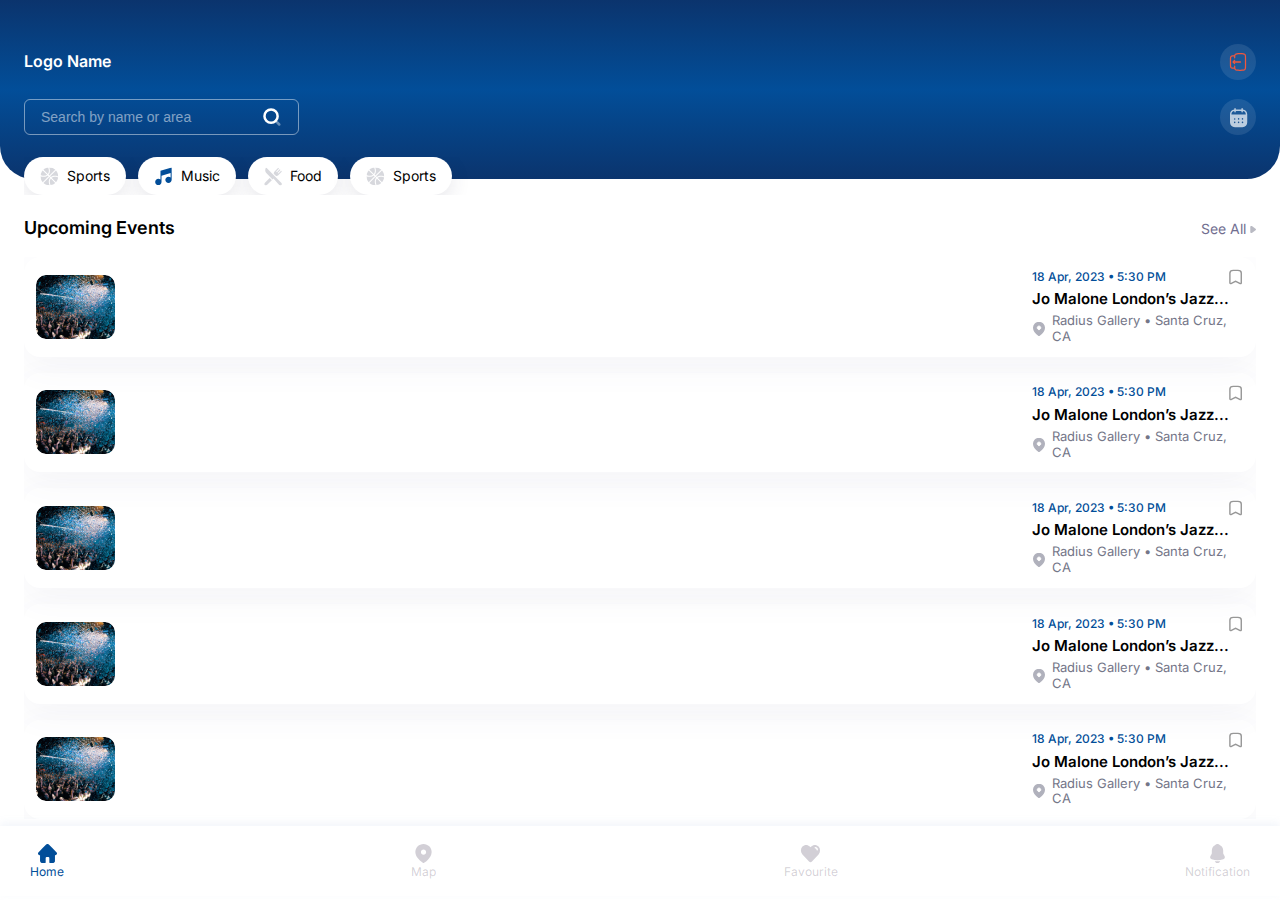
==== commit f3b6ac2a: "fotter active nachor issue is resolved" ====
--- a/index.html
+++ b/index.html
@@ -151,27 +151,81 @@
         </div>
       </section>
       <ul class="navigation-listing">
-        <li class="active">
-          <a href="/home.html">
-            <img src="/assets/home.svg" alt="home" />
+        <li>
+          <a href="/home.html" class="active">
+            <svg
+              width="23"
+              height="23"
+              viewBox="0 0 23 23"
+              fill="none"
+              xmlns="http://www.w3.org/2000/svg"
+            >
+              <path
+                d="M2 11.7598C2 11.5854 2 11.4146 2 11.2402C2.11133 10.6873 2.47129 10.2977 2.85723 9.91172C5.20996 7.57012 7.55898 5.22109 9.90059 2.86836C10.2865 2.47871 10.6799 2.11133 11.2402 2C11.4146 2 11.5854 2 11.7598 2C12.3164 2.11133 12.7023 2.47129 13.0846 2.85723C15.4336 5.21738 17.79 7.57383 20.1539 9.92656C20.5473 10.3162 20.9035 10.7133 21 11.2811C21 11.4295 21 11.5779 21 11.7264C20.9889 11.7561 20.974 11.782 20.9666 11.8117C20.7959 12.6727 20.1131 13.2404 19.241 13.2516C19.152 13.2516 19.0629 13.2516 18.9627 13.2516C18.9627 13.3555 18.9627 13.4297 18.9627 13.5002C18.9627 15.3371 18.9664 17.1703 18.959 19.0072C18.9553 19.8793 18.3615 20.6475 17.534 20.9072C17.4189 20.9443 17.3002 20.9703 17.1814 21.0037C16.0422 21.0037 14.9066 21.0037 13.7674 21.0037C13.4371 20.8813 13.3221 20.64 13.3258 20.2949C13.3332 18.8811 13.3295 17.4672 13.3295 16.0496C13.3295 15.4188 12.9473 15.0365 12.3127 15.0365C11.7895 15.0365 11.2625 15.0365 10.7393 15.0365C10.0527 15.0365 9.68164 15.4039 9.68164 16.0867C9.68164 17.4895 9.67793 18.8922 9.68535 20.2949C9.68906 20.6363 9.57402 20.8813 9.24375 21.0037C8.10449 21.0037 6.96895 21.0037 5.82969 21.0037C5.81484 20.9963 5.8 20.9777 5.78145 20.9777C4.89453 20.8664 4.02246 20.0426 4.0373 18.8402C4.06328 17.0553 4.04473 15.2666 4.04473 13.4816C4.04473 13.4111 4.04473 13.3369 4.04473 13.2516C3.91484 13.2516 3.81094 13.2553 3.70703 13.2516C3.02793 13.2182 2.51953 12.899 2.20039 12.2979C2.10762 12.1272 2.06309 11.9379 2 11.7598Z"
+                fill="currentcolor"
+              />
+            </svg>
             Home
           </a>
         </li>
         <li>
           <a href="/map.html">
-            <img src="/assets/Map.svg" alt="map" />
+            <svg
+              width="23"
+              height="23"
+              viewBox="0 0 23 23"
+              fill="none"
+              xmlns="http://www.w3.org/2000/svg"
+            >
+              <path
+                fill-rule="evenodd"
+                clip-rule="evenodd"
+                d="M11.5288 1.91668C13.6947 1.92626 15.7647 2.78876 17.2788 4.30293C18.8026 5.82668 19.6555 7.88709 19.6459 10.0242V10.0721C19.5884 12.9758 17.9592 15.6496 15.9276 17.7388C14.7776 18.9175 13.503 19.9621 12.1134 20.8438C11.7397 21.16 11.1934 21.16 10.8197 20.8438C8.75925 19.5021 6.93841 17.8154 5.46258 15.8508C4.16883 14.145 3.43091 12.0942 3.35425 9.95709C3.37341 5.50084 7.03425 1.90709 11.5288 1.91668ZM11.5288 12.7075C12.2093 12.7075 12.8609 12.4488 13.3401 11.9792C13.8384 11.4904 14.1173 10.8397 14.1173 10.1583C14.1173 8.74001 12.9567 7.59959 11.5288 7.59959C10.1009 7.59959 8.95092 8.74001 8.95092 10.1583C8.95092 11.5585 10.0818 12.6883 11.5001 12.7075H11.5288Z"
+                fill="currentcolor"
+              />
+            </svg>
             Map
           </a>
         </li>
         <li>
           <a href="/favourite.html">
-            <img src="/assets/love.svg" alt="love" />
+            <svg
+              width="23"
+              height="23"
+              viewBox="0 0 23 23"
+              fill="none"
+              xmlns="http://www.w3.org/2000/svg"
+            >
+              <path
+                fill-rule="evenodd"
+                clip-rule="evenodd"
+                d="M11.5001 5.29405L12.2332 4.50636C14.2578 2.33121 17.5404 2.33121 19.565 4.50636C21.5896 6.6815 21.5896 10.2081 19.565 12.3833L12.9664 19.4725C12.1566 20.3425 10.8436 20.3425 10.0337 19.4725L3.43519 12.3833C1.4106 10.2081 1.4106 6.6815 3.4352 4.50636C5.45979 2.33121 8.74231 2.33121 10.7669 4.50636L11.5001 5.29405ZM16.2917 5.03125C15.8948 5.03125 15.573 5.35305 15.573 5.75C15.573 6.14695 15.8948 6.46875 16.2917 6.46875C16.9533 6.46875 17.4897 7.00507 17.4897 7.66667C17.4897 8.06362 17.8115 8.38542 18.2084 8.38542C18.6054 8.38542 18.9272 8.06362 18.9272 7.66667C18.9272 6.21117 17.7472 5.03125 16.2917 5.03125Z"
+                fill="currentcolor"
+              />
+            </svg>
             Favourite
           </a>
         </li>
         <li>
           <a href="/notification.html">
-            <img src="/assets/notification.svg" alt="notification" />
+            <svg
+              width="23"
+              height="23"
+              viewBox="0 0 23 23"
+              fill="none"
+              xmlns="http://www.w3.org/2000/svg"
+            >
+              <g>
+                <path
+                  d="M18.5343 13.8862L17.5759 12.2954C17.3747 11.9408 17.1926 11.27 17.1926 10.8771V8.45249C17.1926 6.20041 15.8701 4.25499 13.963 3.34457C13.4647 2.46291 12.5447 1.91666 11.4905 1.91666C10.4459 1.91666 9.50677 2.48207 9.00844 3.37332C7.13969 4.30291 5.84594 6.22916 5.84594 8.45249V10.8771C5.84594 11.27 5.66386 11.9408 5.46261 12.2858L4.49469 13.8862C4.11136 14.5283 4.02511 15.2375 4.26469 15.8892C4.49469 16.5312 5.04094 17.0296 5.75011 17.2692C7.60927 17.9017 9.56427 18.2083 11.5193 18.2083C13.4743 18.2083 15.4293 17.9017 17.2884 17.2787C17.9593 17.0583 18.4768 16.5504 18.7259 15.8892C18.9751 15.2279 18.908 14.4996 18.5343 13.8862Z"
+                  fill="currentcolor"
+                />
+                <path
+                  d="M14.2122 19.1762C13.8097 20.2879 12.7459 21.0833 11.5001 21.0833C10.743 21.0833 9.99552 20.7767 9.46844 20.2304C9.16177 19.9429 8.93177 19.5596 8.79761 19.1667C8.92219 19.1858 9.04677 19.1954 9.18094 19.2146C9.40136 19.2433 9.63136 19.2721 9.86136 19.2912C10.4076 19.3392 10.9634 19.3679 11.5193 19.3679C12.0655 19.3679 12.6118 19.3392 13.1484 19.2912C13.3497 19.2721 13.5509 19.2625 13.7426 19.2337C13.8959 19.2146 14.0493 19.1954 14.2122 19.1762Z"
+                  fill="currentcolor"
+                />
+              </g>
+            </svg>
             Notification
           </a>
         </li>
--- a/stylesheets/import.css
+++ b/stylesheets/import.css
@@ -318,9 +318,15 @@
   width: 1.4375rem;
   height: 1.4375rem;
   margin-bottom: 3px;
-}
-.navigation-listing .active {
+  color: #200e32;
+  opacity: 20%;
+}
+.navigation-listing li .active {
   color: #024e99;
+}
+.navigation-listing li .active img {
+  color: red !important;
+  opacity: 1;
 }
 
 .nav-item {
